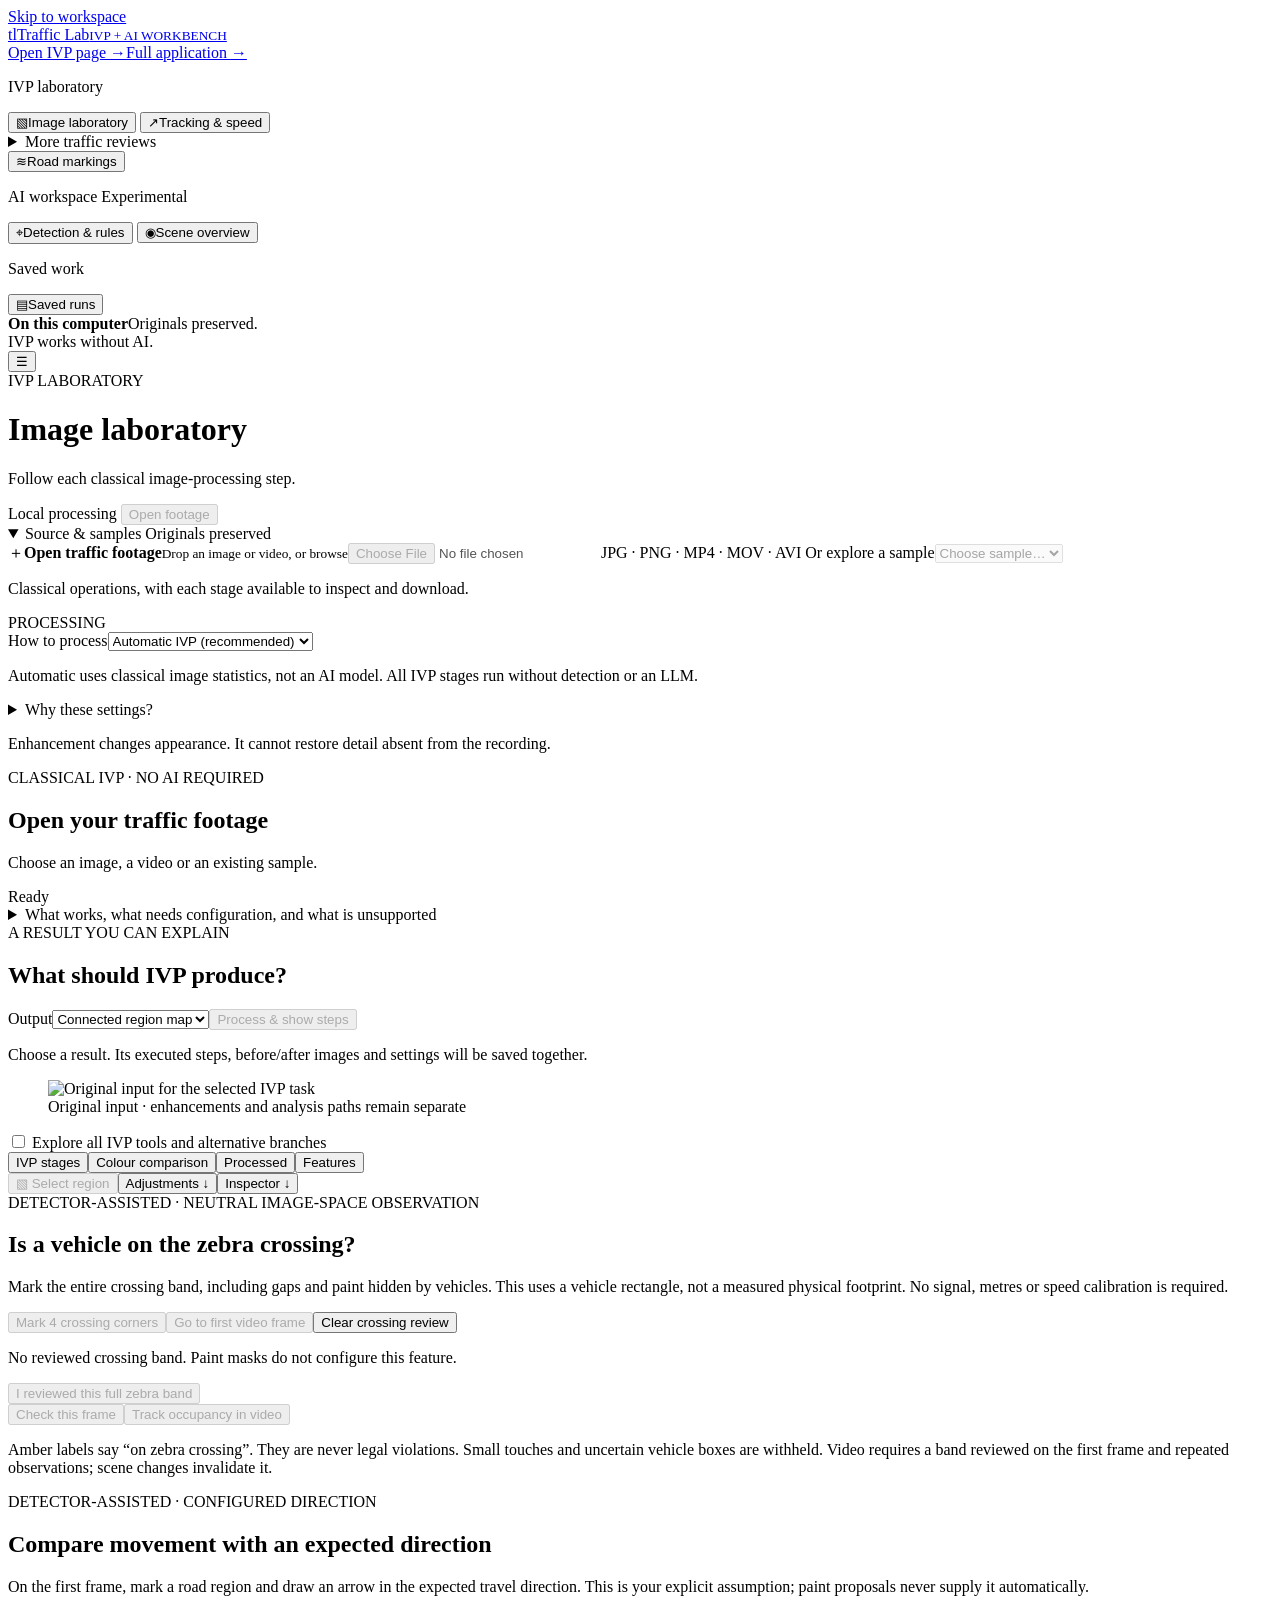
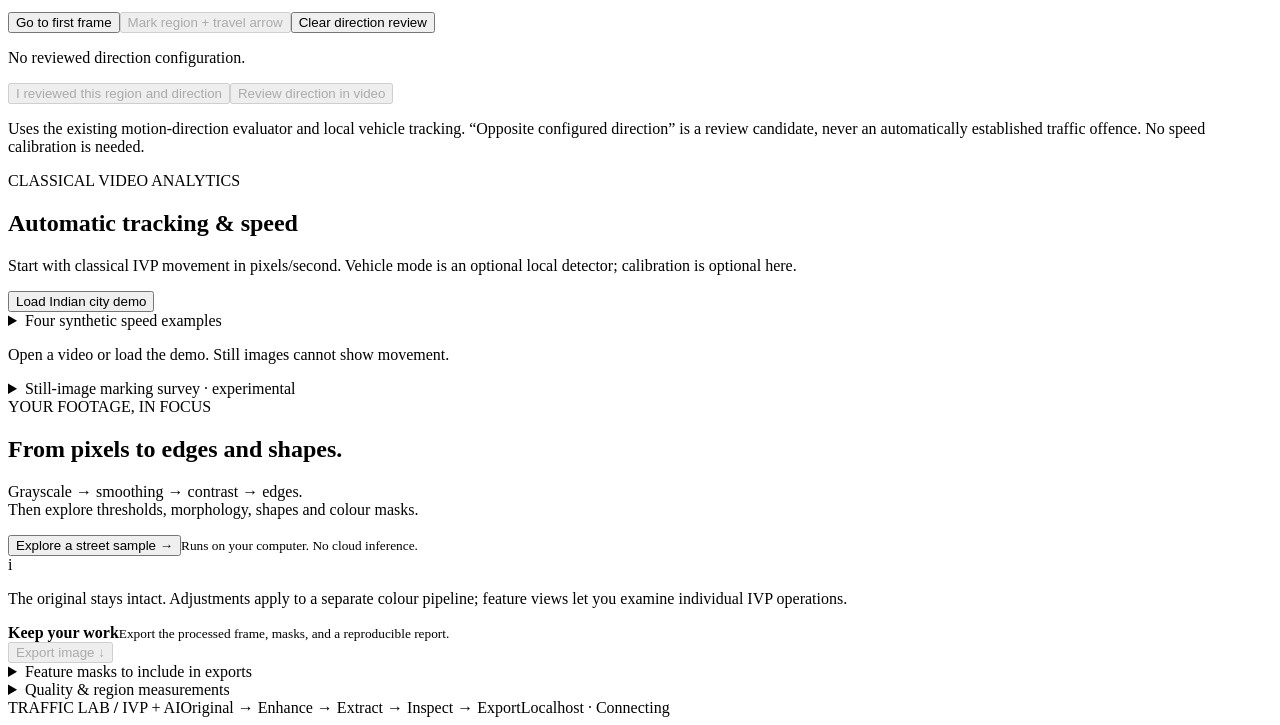
==== web/index.html @ b6690580 "Import existing traffic AI application and shared processing modules Source baseline: hrishike-sh/iv" ====
<!doctype html>
<html lang="en">
<head>
  <meta charset="utf-8"><meta name="viewport" content="width=device-width, initial-scale=1">
  <meta name="traffic-token" content="__REQUEST_TOKEN__">
  <title>Traffic Lab — Image & Video Studio</title>
  <link rel="stylesheet" href="/styles.css"><script src="/ivp_features.js" defer></script><script src="/app.js" defer></script>
</head>
<body data-workbench="lab" data-app-page="full">
<a class="skip-link" href="#tool-title">Skip to workspace</a>
<aside class="app-nav" id="app-nav" aria-label="Feature navigation">
  <a id="app-home-link" class="brand" href="/" aria-label="Traffic Lab home"><span class="brand-mark">tl</span><span>Traffic Lab<small id="app-brand-scope">IVP + AI WORKBENCH</small></span></a>
  <div class="page-switch" aria-label="Application pages"><a id="ivp-page-link" href="/ivp">Open IVP page <span aria-hidden="true">→</span></a><a id="full-page-link" href="/">Full application <span aria-hidden="true">→</span></a></div>
  <nav aria-label="Analysis tools">
    <div class="nav-group"><p>IVP laboratory</p>
      <button id="ivp-workspace" data-workbench="lab" aria-current="page"><span aria-hidden="true">▧</span>Image laboratory</button>
      <button id="tracking-workspace" data-workbench="tracking"><span aria-hidden="true">↗</span>Tracking &amp; speed</button>
      <details id="traffic-review-nav"><summary>More traffic reviews</summary><button id="zebra-workspace" data-workbench="zebra">Zebra occupancy</button><button id="direction-workspace" data-workbench="direction">Direction review</button><button id="red-line-workspace" data-workbench="red_line">Line crossing during red</button><button id="restricted-workspace" data-workbench="restricted_red">Area entry during red</button><button id="speed-review-workspace" data-workbench="speed_review">Calibrated speed review</button><button id="stop-review-workspace" data-workbench="required_stop">Required-stop review</button></details>
      <button id="markings-workspace" data-workbench="markings"><span aria-hidden="true">≋</span>Road markings</button>
    </div>
    <div class="nav-group" data-full-app-only><p>AI workspace <span class="nav-experimental">Experimental</span></p>
      <button id="ai-workspace" data-workbench="detection"><span aria-hidden="true">⌖</span>Detection &amp; rules</button>
      <button id="overview-workspace" data-workbench="overview"><span aria-hidden="true">◉</span>Scene overview</button>
    </div>
    <div class="nav-group"><p>Saved work</p><button id="history-button" data-workbench="library"><span aria-hidden="true">▤</span>Saved runs</button></div>
  </nav>
  <div class="nav-note"><i></i><strong>On this computer</strong><span>Originals preserved.<br>IVP works without AI.</span></div>
</aside>
<header class="masthead">
  <button id="nav-toggle" class="quiet" aria-label="Show feature navigation" aria-controls="app-nav" aria-expanded="false">☰</button>
  <div class="page-heading"><div id="tool-category" class="eyebrow">IVP LABORATORY</div><h1 id="tool-title" tabindex="-1">Image laboratory</h1><p id="tool-description">Follow each classical image-processing step.</p></div>
  <span class="local-badge"><i></i> Local processing</span>
  <button id="open-footage" class="quiet" disabled>Open footage</button>
</header>
<section id="guided-start" class="guided-start" hidden aria-label="Start here">
  <div class="guided-intro"><div class="eyebrow">START HERE</div><h2>What do you want to do?</h2><label for="guided-goal">Choose a task</label><select id="guided-goal"></select><p id="guided-source"></p><div class="guided-actions"><button id="guided-source-change" class="quiet">Choose file or sample</button><button id="guided-example" class="quiet">Try an example</button></div></div>
  <div class="guided-current"><div id="guided-readiness" role="status" aria-live="polite"></div><button id="guided-next" class="primary">Continue</button><button id="guided-recheck" class="quiet" hidden>Recheck local detector</button><p class="hint">4 · Review the result, inspect its steps, then download. “Unknown” means there was not enough evidence.</p></div>
</section>
<section id="guided-error" class="guided-error" hidden role="alert" aria-label="Action needs attention"></section>
<div id="notification" role="status" aria-live="polite" hidden></div>
<div id="job-dock" aria-label="Current processing job"></div>
<main id="workspace" class="studio">
  <aside class="tools" aria-label="Image processing controls">
    <details id="source-picker" class="source-picker" open><summary>Source &amp; samples <span class="muted">Originals preserved</span></summary>
    <label class="upload" id="dropzone"><span class="upload-icon">＋</span><strong>Open traffic footage</strong><small>Drop an image or video, or browse</small><input id="upload" type="file" accept=".jpg,.jpeg,.png,.mp4,.mov,.avi" disabled><span class="formats">JPG · PNG · MP4 · MOV · AVI</span></label>
    <label class="field-label" for="sample">Or explore a sample</label><select id="sample" disabled><option value="">Choose sample…</option></select>
    </details><p id="feature-note" class="feature-note">Classical operations, with each stage available to inspect and download.</p>
    <div id="processing-controls"><div class="section-heading adjustments-heading"><span>PROCESSING</span></div>
    <label for="processing-mode" class="field-label">How to process</label><select id="processing-mode"><option value="automatic">Automatic IVP (recommended)</option><option value="manual">Manual settings</option></select>
    <p class="hint">Automatic uses classical image statistics, not an AI model. All IVP stages run without detection or an LLM.</p>
    <details id="automatic-plan"><summary>Why these settings?</summary><div id="automatic-reasons" class="hint">Open footage to see the selected settings and reasons.</div></details>
    <div id="manual-settings" hidden><div class="section-heading adjustments-heading"><span>02 / ADJUSTMENTS</span><button id="reset" class="text-button">Reset</button></div>
    <label class="field-label" for="preset">Starting point</label><select id="preset"></select>
    <div class="undo-row"><button id="undo" class="quiet" disabled>↶ Undo</button><button id="redo" class="quiet" disabled>↷ Redo</button><span id="settings-label">Original</span></div>
    <div id="controls"></div>
    <details class="settings-files"><summary>Save / load adjustments</summary><button id="save-settings" class="quiet">Download settings</button><label class="import-label">Import settings JSON<input id="import-settings" type="file" accept=".json"></label></details>
    </div><p class="sidebar-note">Enhancement changes appearance. It cannot restore detail absent from the recording.</p></div>
  </aside>
  <section class="editor" aria-label="Image workspace">
    <section id="tracking-empty" class="tracking-empty" hidden aria-labelledby="tracking-empty-title"><div class="eyebrow">VIDEO REQUIRED</div><h2 id="tracking-empty-title">Open a video to track movement</h2><p>A still image cannot provide motion or speed. Open a traffic video, or load the Indian city demo from the tracking controls.</p><button id="tracking-open-video" class="primary" disabled>Open a traffic video</button><small>Your selected image remains available in Image laboratory.</small></section>
    <div class="editor-heading"><div><div class="eyebrow" id="workspace-label">CLASSICAL IVP · NO AI REQUIRED</div><h2 id="media-name">Open your traffic footage</h2><p id="media-meta">Choose an image, a video or an existing sample.</p></div><span id="preview-state" class="status-chip">Ready</span></div>
    <p id="example-note" class="feature-note" role="note" hidden></p>
    <details id="capability-guide" class="capability-guide"><summary>What works, what needs configuration, and what is unsupported</summary>
      <p>Classical IVP is model-free by default. This page also contains explicitly labelled detector-assisted actions; they run only when clicked. This reference table opens no models or jobs.</p>
      <div class="capability-table"><table><thead><tr><th>Result</th><th>Method</th><th>Available scope / prerequisites</th></tr></thead><tbody>
        <tr><td>Enhancement, grayscale, edges, thresholds, connected regions</td><td>Classical IVP</td><td>Implemented for images/video. Stage comparisons show actual processing; regions are unclassified shapes.</td></tr>
        <tr><td>Paint and line candidates</td><td>Classical IVP</td><td>Implemented appearance survey. Shadows, roofs and reflections remain limitations; candidates cannot configure traffic rules.</td></tr>
        <tr><td>Foreground motion, optical flow and image speed</td><td>Classical IVP</td><td>Implemented for video with stable camera context. Foreground regions are not confirmed vehicles. Physical km/h requires measured road calibration.</td></tr>
        <tr><td>Vehicle tracks and zebra occupancy</td><td>Local detector + IVP geometry</td><td>Conditional on installed model. Zebra observations require an explicitly reviewed full band; video needs current registration and repeated observations. Neutral overlap only.</td></tr>
        <tr><td>Helmet / bare-head observations</td><td>Two local models + geometric association</td><td>Use Helmet observations with verified pinned weights. Missing, weak, tiny, conflicting, clipped or shared evidence stays unknown; does not prove riding.</td></tr>
        <tr><td>Configured-direction review</td><td>Vehicle tracks + existing motion evaluator</td><td>Implemented video setup here in Tracking & speed: review a first-frame region and expected-travel arrow. Opposite configured movement is a candidate; legal direction is not inferred.</td></tr>
        <tr><td>Stop, red-context, restricted-zone and speed review</td><td>Vehicle tracks + configured rules</td><td>Existing conditional incident review. Needs applicable reviewed geometry/context; km/h checks need calibration. Configured signal periods are assumptions, not automatic signal recognition.</td></tr>
        <tr><td>Plate reading, phone/seatbelt checks, general parking/lane legality, automatic legal road context</td><td>Unsupported</td><td>No validated implementation or suitable evidence in this project. No enforcement-grade or crowded-Indian-traffic accuracy claim.</td></tr>
      </tbody></table></div><p>Choose the relevant task in Start here. Each task keeps its setup, results and downloads together. <a href="/">Open the full application</a> for the separate broad scene/LLM workspace. Detailed prerequisites and limits are in docs/TRAFFIC_CAPABILITIES.md.</p>
    </details>
    <section id="ivp-focus" class="ivp-focus">
      <div class="eyebrow">A RESULT YOU CAN EXPLAIN</div><h2>What should IVP produce?</h2>
      <div class="ivp-goal-controls"><label for="ivp-goal">Output<select id="ivp-goal"><option value="regions">Connected region map</option><option value="edges">Edge map</option><option value="colour">Colour image</option></select></label><button id="ivp-generate" class="primary" disabled>Process &amp; show steps</button></div>
      <p id="ivp-demo-status" class="hint" role="status">Choose a result. Its executed steps, before/after images and settings will be saved together.</p>
      <figure id="ivp-input-preview"><img id="ivp-input" alt="Original input for the selected IVP task"><figcaption>Original input · enhancements and analysis paths remain separate</figcaption></figure>
      <label class="ivp-explore"><input id="ivp-explore" type="checkbox"> Explore all IVP tools and alternative branches</label>
    </section>
    <section id="ivp-demo-result" class="ivp-demonstration" hidden></section>
    <div class="toolbar"><div class="segmented" aria-label="Preview mode"><button class="active" data-view="stages" aria-pressed="true">IVP stages</button><button data-view="compare" aria-pressed="false">Colour comparison</button><button data-view="processed" aria-pressed="false">Processed</button><button data-view="features" aria-pressed="false">Features</button></div><select id="view-choice" aria-label="Feature or stage" hidden></select><button id="region-tool" class="quiet" aria-pressed="false" disabled>▧ Select region</button><button id="jump-controls" class="quiet compact-nav">Adjustments ↓</button><button id="jump-inspector" class="quiet compact-nav">Inspector ↓</button></div>
    <div id="stage-navigation" class="stage-navigation" hidden><button id="previous-stage" class="quiet">← Previous</button><strong id="stage-title"></strong><button id="next-stage" class="quiet">Next →</button><a id="download-stage">Download stage ↓</a></div><button id="guided-preview-next" class="quiet" hidden>Continue setup</button>
    <div id="stage-branches" class="stage-branches" role="group" aria-label="Processing branches" hidden></div>

    <section id="zebra-task" class="zebra-task">
      <div class="eyebrow">DETECTOR-ASSISTED · NEUTRAL IMAGE-SPACE OBSERVATION</div><h2>Is a vehicle on the zebra crossing?</h2>
      <p>Mark the entire crossing band, including gaps and paint hidden by vehicles. This uses a vehicle rectangle, not a measured physical footprint. No signal, metres or speed calibration is required.</p>
      <div class="survey-actions"><button id="zebra-mark" class="quiet" disabled>Mark 4 crossing corners</button><button id="zebra-first" class="quiet" disabled>Go to first video frame</button><button id="zebra-clear" class="quiet">Clear crossing review</button></div>
      <p id="zebra-status" class="hint" role="status">No reviewed crossing band. Paint masks do not configure this feature.</p>
      <button id="zebra-review" class="quiet" disabled>I reviewed this full zebra band</button>
      <div class="survey-actions"><button id="zebra-frame" class="primary" disabled>Check this frame</button><button id="zebra-video" class="quiet" disabled>Track occupancy in video</button></div>
      <p class="hint">Amber labels say “on zebra crossing”. They are never legal violations. Small touches and uncertain vehicle boxes are withheld. Video requires a band reviewed on the first frame and repeated observations; scene changes invalidate it.</p>
    </section>
    <section id="direction-task" class="zebra-task">
      <div class="eyebrow">DETECTOR-ASSISTED · CONFIGURED DIRECTION</div><h2>Compare movement with an expected direction</h2>
      <p>On the first frame, mark a road region and draw an arrow in the expected travel direction. This is your explicit assumption; paint proposals never supply it automatically.</p>
      <div class="survey-actions"><button id="direction-first" class="quiet">Go to first frame</button><button id="direction-mark" class="quiet" disabled>Mark region + travel arrow</button><button id="direction-clear" class="quiet">Clear direction review</button></div>
      <p id="direction-status" class="hint" role="status">No reviewed direction configuration.</p>
      <div class="survey-actions"><button id="direction-review" class="quiet" disabled>I reviewed this region and direction</button><button id="direction-run" class="primary" disabled>Review direction in video</button></div>
      <p class="hint">Uses the existing motion-direction evaluator and local vehicle tracking. “Opposite configured direction” is a review candidate, never an automatically established traffic offence. No speed calibration is needed.</p>
    </section>
    <section id="motion-task" class="motion-task">
      <div class="eyebrow">CLASSICAL VIDEO ANALYTICS</div><h2>Automatic tracking &amp; speed</h2>
      <p id="motion-intro">Start with classical IVP movement in pixels/second. Vehicle mode is an optional local detector; calibration is optional here.</p>
      <button id="motion-demo" class="quiet">Load Indian city demo</button>
      <details id="synthetic-demo"><summary>Four synthetic speed examples</summary>
        <p class="hint">Rendered test footage with a declared virtual scale. Opening an example only previews it. Setup and processing are separate actions.</p>
        <label>Example<select id="synthetic-choice"><option value="synthetic-speed-v1/videos/green_cross_18.mp4" selected>18 virtual km/h</option><option value="synthetic-speed-v1/videos/speed_equal_30.mp4">30 virtual km/h</option><option value="synthetic-speed-v1/videos/speed_above_36.mp4">36 virtual km/h</option><option value="synthetic-speed-v1/videos/speed_36_recovery_early.mp4">36 virtual km/h · obstruction recovery</option></select></label>
        <label>TEST threshold · virtual km/h<input id="synthetic-threshold" type="number" min="1" max="160" step="0.1" value="30"></label>
        <label class="motion-roi"><input id="synthetic-review" type="checkbox"> Include optional threshold review using vehicle mode</label>
        <div class="survey-actions"><button id="synthetic-open" class="quiet">Open selected example</button><button id="synthetic-apply" class="quiet" disabled>Apply virtual setup &amp; TEST threshold</button></div>
        <p id="synthetic-status" class="hint" role="status">TEST values are not verified legal limits. Open a synthetic example, then apply its setup explicitly. Use the separate tracking button when ready.</p>
      </details>
      <div id="motion-options" hidden>
        <section id="speed-limit-controls" class="speed-limit-controls" hidden>
          <h3>Speed limit · optional display filter</h3>
          <button id="speed-limit-pixel-link" class="quiet" hidden>Open Tracking &amp; speed · px/s available with calibration off</button>
          <label class="motion-roi"><input id="speed-limit-enabled" type="checkbox"> Highlight only tracks above the limit</label>
          <label>Speed limit <span id="speed-limit-unit">· analysis px/s</span><input id="speed-limit-value" type="number" min="0" step="any" placeholder="Enter a positive limit" disabled></label>
          <p id="speed-limit-status" class="hint" role="status"></p>
          <p id="speed-limit-space" class="hint"></p>
          <p class="hint">Strictly above only: equal, below, pending and withheld speeds receive no box or trail. All tracks and measurements remain in the CSV. This is a display preference, not a violation decision. Classical IVP tracks are moving texture regions, not established cars.</p>
        </section>
        <p id="motion-method-help" class="hint">Classical IVP runs without models. Vehicle mode uses the installed local detector only when you start a job.</p><div class="motion-controls"><label>Tracking method<select id="motion-mode"><option value="vehicles">Vehicles · local detector + IVP</option><option value="ivp">Moving texture regions · IVP only</option></select></label><label>Result video<select id="motion-view"><option value="tracks">Full-size tracks &amp; speed</option><option value="stages">Four IVP stages together</option></select></label></div>
        <p id="motion-mode-note" class="hint">Whole-vehicle boxes from the existing local YOLO11s model; ByteTrack identities, IVP camera correction and speed. No LLM. Indian vehicle types are not classified.</p>
        <div class="motion-controls"><label>Counting line<select id="motion-axis"><option value="horizontal">Horizontal · down / up</option><option value="vertical">Vertical · right / left</option></select></label><label>Line position <output id="motion-line-value">65%</output><input id="motion-position" type="range" min="10" max="90" step="1" value="65"></label></div>
        <label class="motion-roi"><input id="motion-use-roi" type="checkbox"> Use the selected region (optional)</label>
        <p id="motion-line-help" class="hint">The amber line is shown on the preview. Analysis starts at frame zero and processes the whole video.</p>
        <details class="target-setup"><summary>Optional: follow one selected texture patch</summary><p class="hint">Select a tight vehicle box on frame zero. Optical flow follows its texture; the tracker stops if features are lost. This target is separate from the road region and automatic blob counts.</p><button id="target-mark" class="quiet">Select vehicle on first frame</button> <button id="target-demo" class="quiet">Follow the sample bus rear</button> <button id="target-clear" class="quiet">Clear target</button><p id="target-status" class="hint">No selected target. Automatic tracking needs no vehicle selection.</p></details><details class="speed-setup"><summary>Speed measurement · calibrate for km/h</summary>
<p>Without calibration, speed is measured in analysis pixels/second. For km/h, mark the four corners of a <strong>measured rectangular patch on the flat road</strong>: far-left → far-right → near-right → near-left. Enter its real width and length; do not guess from the video.</p>
<label class="motion-roi"><input id="speed-enabled" type="checkbox"> Use measured road calibration</label>
<p id="virtual-dimensions-note" class="virtual-dimensions-note" hidden></p>
<div class="motion-controls"><label>Width across road (m)<input id="speed-width" type="number" min="0.1" max="1000" step="0.1" placeholder="Measured width"></label><label>Length along road (m)<input id="speed-length" type="number" min="0.1" max="1000" step="0.1" placeholder="Measured length"></label></div>
<button id="speed-mark" class="quiet">Mark four road corners</button> <button id="speed-clear" class="quiet">Clear calibration</button>
<p id="speed-status" class="hint">No calibration. Region estimates use px/s.</p><p class="hint">Calibrate the road once for all tracks. Only stable tracks inside the marked patch receive km/h estimates. Use a flat road, a near-fixed camera and real-time footage. Slow-motion or time-lapse footage cannot establish real vehicle speed from playback timestamps.</p></details>
<details class="incident-setup"><summary>Incident review · optional detector-assisted checks</summary>
<div id="red-review-steps">
  <fieldset><legend id="red-geometry-title">1 · Place the geometry</legend>
    <p id="red-geometry-help"></p>
    <div class="red-actions"><button id="red-draw" class="primary">Draw on preview</button><button id="red-first" class="quiet">Show first frame</button></div>
    <p id="red-draw-status" class="hint" role="status"></p>
    <div id="red-direction"></div>
    <details><summary>Adjust with numbers instead</summary><p id="red-numeric-help" class="hint">Percentages refer to this frame.</p><div id="red-manual-line" class="red-numeric"></div><div id="red-manual-zone"></div></details>
    <details class="red-example"><summary>Try a safe synthetic walkthrough</summary><p>Open the existing 12-second test clip, place the example geometry, then inspect the preview. Its original configuration is GREEN. Choosing RED here is an explicit TEST override, not a detected signal or real offence.</p><div class="red-actions"><button id="red-example-open" class="quiet">Open synthetic clip</button><button id="red-example-place" class="quiet" disabled>Place example geometry</button></div><p class="hint">The line is at 65% height; the area spans 15–85% across and 65–78% down. This is test geometry, not an exact road-paint boundary. Placement leaves signal context unknown and review unchecked. It does not run analysis.</p></details>
  </fieldset>
  <fieldset><legend>2 · Declare the signal context</legend><p>You supply this information. The app does not detect traffic lights. Unknown is a valid choice; red-dependent conclusions will be withheld.</p><div id="red-condition"></div><div id="red-restriction"></div><details><summary>Signal changes during the clip?</summary><div id="red-timeline"></div><p class="hint">One row per interval: start seconds, end seconds, red / green / unknown. Example: 0, 5, red then 5, 12, green. Intervals replace the whole-clip choice; uncovered times are unknown. Use original video positions.</p></details><p id="red-context-status" class="red-context-status" role="status"></p></fieldset>
  <fieldset><legend>3 · Inspect and confirm</legend><p>Check the first-frame geometry and the context you supplied. Changing either resets your confirmation. Results are review candidates, not proven violations.</p><div id="red-confirm"></div><p class="hint">No road calibration or vehicle-by-vehicle selection is needed. The existing local detector supplies tracks; IVP handles temporal motion and configured geometry.</p></fieldset>
</div>
<p>Review automatic vehicle tracks against rules you configure. A zebra crossing alone is not an offence. Signal conditions are supplied here; the app does not infer them from pixels.</p>
<label class="motion-roi"><input id="incident-enabled" type="checkbox"> Enable incident review</label><label class="motion-roi"><input id="feature-context-confirmed" type="checkbox"> I reviewed this feature’s geometry and applicable context on this source</label>
<button id="incident-frame-zero" class="quiet">Show first frame for setup</button>
<label class="motion-roi"><input id="incident-line" type="checkbox" checked> Review the counting line as a stop boundary</label>
<div class="motion-controls"><label>Line start (%)<input id="incident-start" type="number" min="0" max="98" value="15"></label><label>Line end (%)<input id="incident-end" type="number" min="2" max="100" value="85"></label></div>
<label>Crossing direction<select id="incident-direction"><option value="positive">Positive · down / left</option><option value="negative">Negative · up / right</option><option value="both">Both directions</option></select></label>
<label>Configured condition<select id="incident-condition"><option value="observe">Observe only · no restriction</option><option value="red">Red · this boundary applies to these vehicles</option><option value="green">Green / unrestricted</option><option value="stop_required">Stop required · observed approach</option><option value="unknown">Unknown · withhold conclusion</option></select></label>
<label>Optional condition timeline<textarea id="incident-intervals" rows="3" placeholder="0, 5, red&#10;5, 12, green"></textarea></label><p class="hint">One interval per line: start seconds, end seconds, condition (red, green, observe, stop_required or unknown). Uncovered times are unknown. Leave blank to use one condition for the whole clip.</p>
<label class="motion-roi"><input id="incident-zone" type="checkbox"> Observe entry into a crossing zone</label>
<label>Zone · left, top, right, bottom (%)<input id="incident-zone-rect" value="15, 65, 85, 78"></label>
<label class="motion-roi"><input id="incident-restricted" type="checkbox"> This zone is explicitly restricted during the configured red condition</label>
<label>Stop approach · left, top, right, bottom (%)<input id="incident-approach" value="15, 45, 85, 65"></label>
<p class="hint">Missed-stop review needs an observed entry into this approach and continuous calibrated speed. A stop means at least one second at or below 2 km/h within the approach.</p>
<label><span id="incident-limit-label">Speed threshold (km/h) · optional</span><input id="incident-limit" type="number" min="1" max="160" placeholder="Leave empty to skip speeding review"></label>
<p class="hint">A speeding candidate requires at least 0.5 seconds above your threshold plus a conservative review policy guard of 2 km/h or 5% of the threshold, whichever is larger. Borderline estimates are withheld. This is not a legal tolerance or validated measurement-accuracy bound.</p>
<label class="motion-roi"><input id="incident-calibration-confirmed" type="checkbox"> I confirm the road dimensions and corner placement above</label>
<label class="motion-roi"><input id="incident-real-time" type="checkbox"> Recording is real-time, with original playback timing</label>
<label class="motion-roi"><input id="incident-synthetic" type="checkbox"> Synthetic test footage · dimensions are declared virtual scale</label>
<p id="incident-status" class="hint">Off. Existing tracking and speed analysis are unchanged.</p>
</details>
<button id="motion-run" class="primary">Track automatically &amp; calculate speed</button>
      </div><p id="motion-note" class="hint">Open a video or load the demo. Still images cannot show movement.</p>
    </section>
    <details id="survey-task" class="survey-task"><summary>Still-image marking survey · experimental</summary>
      <div><span class="eyebrow">INDEPENDENT IVP APPLICATION · REVIEW ONLY</span><h2>Survey paint-like road appearance</h2><p>Measure white/yellow candidate coverage, fragment sizes and orientations in a selected patch. Original pixels and classical IVP; no AI model runs. Vehicles and glare can pass. Proposals cannot configure road geometry or incident rules.</p></div>
      <div class="survey-actions"><button id="survey-select" class="quiet">1 · Select road area</button><button id="survey-run" class="primary" disabled>2 · Measure &amp; save survey</button></div>
      <p id="survey-status" class="hint" aria-live="polite">Select road only, excluding vehicles and buildings where possible. For video, this surveys the selected frame.</p>
    </details>
    <div class="viewport" id="viewport">
      <div id="empty-state"><div class="empty-graphic" aria-hidden="true"><span></span><span></span><span></span></div><div class="eyebrow">YOUR FOOTAGE, IN FOCUS</div><h2>From pixels to edges and shapes.</h2><p>Grayscale → smoothing → contrast → edges.<br>Then explore thresholds, morphology, shapes and colour masks.</p><button id="try-sample" class="primary">Explore a street sample <span>→</span></button><small>Runs on your computer. No cloud inference.</small></div>
      <div id="frame" tabindex="0" hidden><img id="base-image" alt="Processed traffic frame" draggable="false"><img id="before-image" alt="Original traffic frame" draggable="false"><div id="wipe-line"></div><div id="region-box" hidden></div><svg id="zebra-overlay" viewBox="0 0 100 100" preserveAspectRatio="none" aria-label="Reviewed crossing band"></svg><svg id="direction-overlay" viewBox="0 0 100 100" preserveAspectRatio="none" aria-label="Reviewed direction region and arrow"></svg><div id="target-box" hidden></div><div id="motion-count-line" hidden></div><svg id="speed-overlay" viewBox="0 0 100 100" preserveAspectRatio="none" aria-label="Measured road calibration"></svg><div class="image-label left" id="original-label">ORIGINAL</div><div class="image-label right" id="processed-label">PROCESSED</div></div>
    </div>
    <div id="compare-control" class="compare-control" hidden><span>Original</span><input id="wipe" type="range" min="0" max="100" value="50" aria-label="Before and after divider"><span>Processed</span></div>
    <div id="video-timeline" class="timeline" hidden><label for="timestamp">Preview position</label><input id="timestamp" type="range" min="0" value="0" step="0.01" aria-describedby="timeline-hint"><output id="time-label">0.00 s</output><p id="timeline-hint" class="hint">Position in the video, in seconds. Changes the preview only; tracking processes the full clip from the start.</p></div>
    <details id="source-playback" class="source-playback" hidden><summary>Play original local video</summary><p class="hint">Original playback only. Preview position selects a frame separately. Playing does not start analysis.</p><video id="source-video" controls playsinline muted preload="metadata" aria-label="Original local video playback"></video></details>
    <div class="concept" id="concept"><span class="concept-icon">i</span><p id="concept-text">The original stays intact. Adjustments apply to a separate colour pipeline; feature views let you examine individual IVP operations.</p></div>
    <section id="motion-result" class="motion-result" hidden aria-live="polite"></section>
    <section id="survey-result" class="survey-result" hidden aria-live="polite"></section>
    <section id="ivp-board" hidden><h2 id="stage-board-title">The IVP pipeline</h2><p class="hint">Each card names its input. Choose a branch above, or use Previous / Next to visit every stage.</p><div id="stage-cards"></div></section>
    <div class="export-bar"><div><strong>Keep your work</strong><small id="export-note">Export the processed frame, masks, and a reproducible report.</small></div><button id="export-frame" class="primary" disabled>Export image <span>↓</span></button><button id="export-video" class="quiet" hidden>Export colour video</button></div>
    <details id="mask-options"><summary>Feature masks to include in exports</summary><div id="mask-list" class="mask-list"></div></details>
    <section id="frame-export-result" class="job-card" hidden aria-live="polite"></section>
    <section id="active-job" class="job-card" hidden aria-live="polite"><div class="row"><strong id="job-title">Processing</strong><button id="cancel-job" class="text-button">Cancel</button><button id="view-job-result" class="quiet" hidden>Open result</button><button id="dismiss-job" class="quiet" aria-label="Dismiss finished job" hidden>Dismiss</button></div><progress id="job-progress" aria-label="Video processing progress" max="1" value="0"></progress><p id="job-message"></p><details id="job-output-options" hidden><summary>Run downloads</summary><div id="job-downloads" class="downloads"></div></details></section>
  </section>
  <aside class="inspector" aria-label="Frame inspector">
    <details id="measurements-disclosure"><summary>Quality &amp; region measurements</summary>
    <div class="section-heading"><span>03 / INSPECT</span><span class="muted">Measured, not guessed</span></div>
    <div class="inspector-tabs"><button data-inspect="quality" class="active">Quality</button><button data-inspect="region">Region</button></div>
    <section id="quality-panel"><h2>Colour-output health</h2><p class="hint">These metrics compare the original and colour export. The selected grayscale or edge stage is a separate analysis view.</p><div id="quality-stats" class="stats"><p class="hint">Measurements appear after opening footage.</p></div><h3>Luminance distribution</h3><svg id="histogram" viewBox="0 0 256 100" role="img" aria-label="Original and processed luminance histogram"></svg><div class="legend"><span class="original-dot">Original</span><span class="processed-dot">Processed</span></div><div id="quality-hints" class="quality-hints"></div><p class="hint footnote">Detail and entropy depend on scene content. Higher values alone do not mean better quality.</p></section>
    <section id="region-panel" hidden><h2>Region inspector</h2><p class="hint">Choose Select region, then drag over the image. Measurements use the same area before and after processing.</p><div id="region-stats"><p class="hint">No region selected.</p></div><button id="clear-region" class="quiet">Clear selection</button><p class="hint footnote">This is an IVP inspection region. It does not define a traffic-rule zone.</p></section>
    <section id="ai-panel" hidden><h2>Local intelligence</h2><p class="hint">Two tools, different jobs.</p><article class="ai-option"><span class="tag">DETECTION</span><h3>Road users & rule evidence</h3><p>Find objects and evaluate available evidence. Motion checks require video.</p><button id="analyse" class="primary" disabled>Run detection</button></article><article class="ai-option"><span class="tag">OPTIONAL LOCAL OVERVIEW</span><h3>Visible feature categories</h3><p>Qwen3-VL checks the original frame on this computer using the existing CPU runtime. Simple controls took 33–40 seconds; startup is limited to 30 seconds and inference to 60. You can continue IVP work while it runs.</p><p class="hint">A small, unverified category overview. No text reading, positions, speeds or traffic-rule decisions are produced.</p><button id="review" class="quiet" disabled>Review frame</button><button id="review-cancel" class="quiet" hidden>Cancel overview</button><p id="review-status" class="hint" role="status"></p><div id="review-output" aria-live="polite"></div></article><p class="hint footnote">Experimental: cyan boxes are detections; green boxes are reported events. Model categories and unresolved scene context require visual review.</p></section>
    </details>
  </aside>
</main>
<main id="library" class="library" hidden><div class="library-heading"><div class="eyebrow">YOUR WORK</div><h1>Saved runs</h1><p>Processing records, results, and the settings behind them.</p><button id="back-workspace" class="quiet">← Back to workspace</button></div><div class="library-filters"><input id="run-search" type="search" placeholder="Search source filename or run ID" aria-label="Search saved runs"><select id="run-filter" aria-label="Run status"><option value="">All statuses</option><option>complete</option><option>running</option><option>queued</option><option>encoding</option><option>failed</option><option>cancelled</option><option>interrupted</option></select><button id="refresh-runs" class="quiet">Refresh</button></div><p id="library-summary" class="hint" role="status"></p><div id="runs"></div><button id="library-more" class="quiet" hidden>Load older results</button></main>
<dialog id="result-dialog"><div class="row"><h2 id="result-title">Saved result</h2><button id="close-result" class="quiet" aria-label="Close result">Close ×</button></div><div id="result-body"></div></dialog>
<section id="course-units" class="course-units" aria-label="Course units and topics for this feature"></section>
<footer><span>TRAFFIC LAB <b>/</b> <span id="app-footer-scope">IVP + AI</span></span><span>Original → Enhance → Extract → Inspect → Export</span><span>Localhost · <span id="connection">Connecting</span></span></footer>
</body></html>
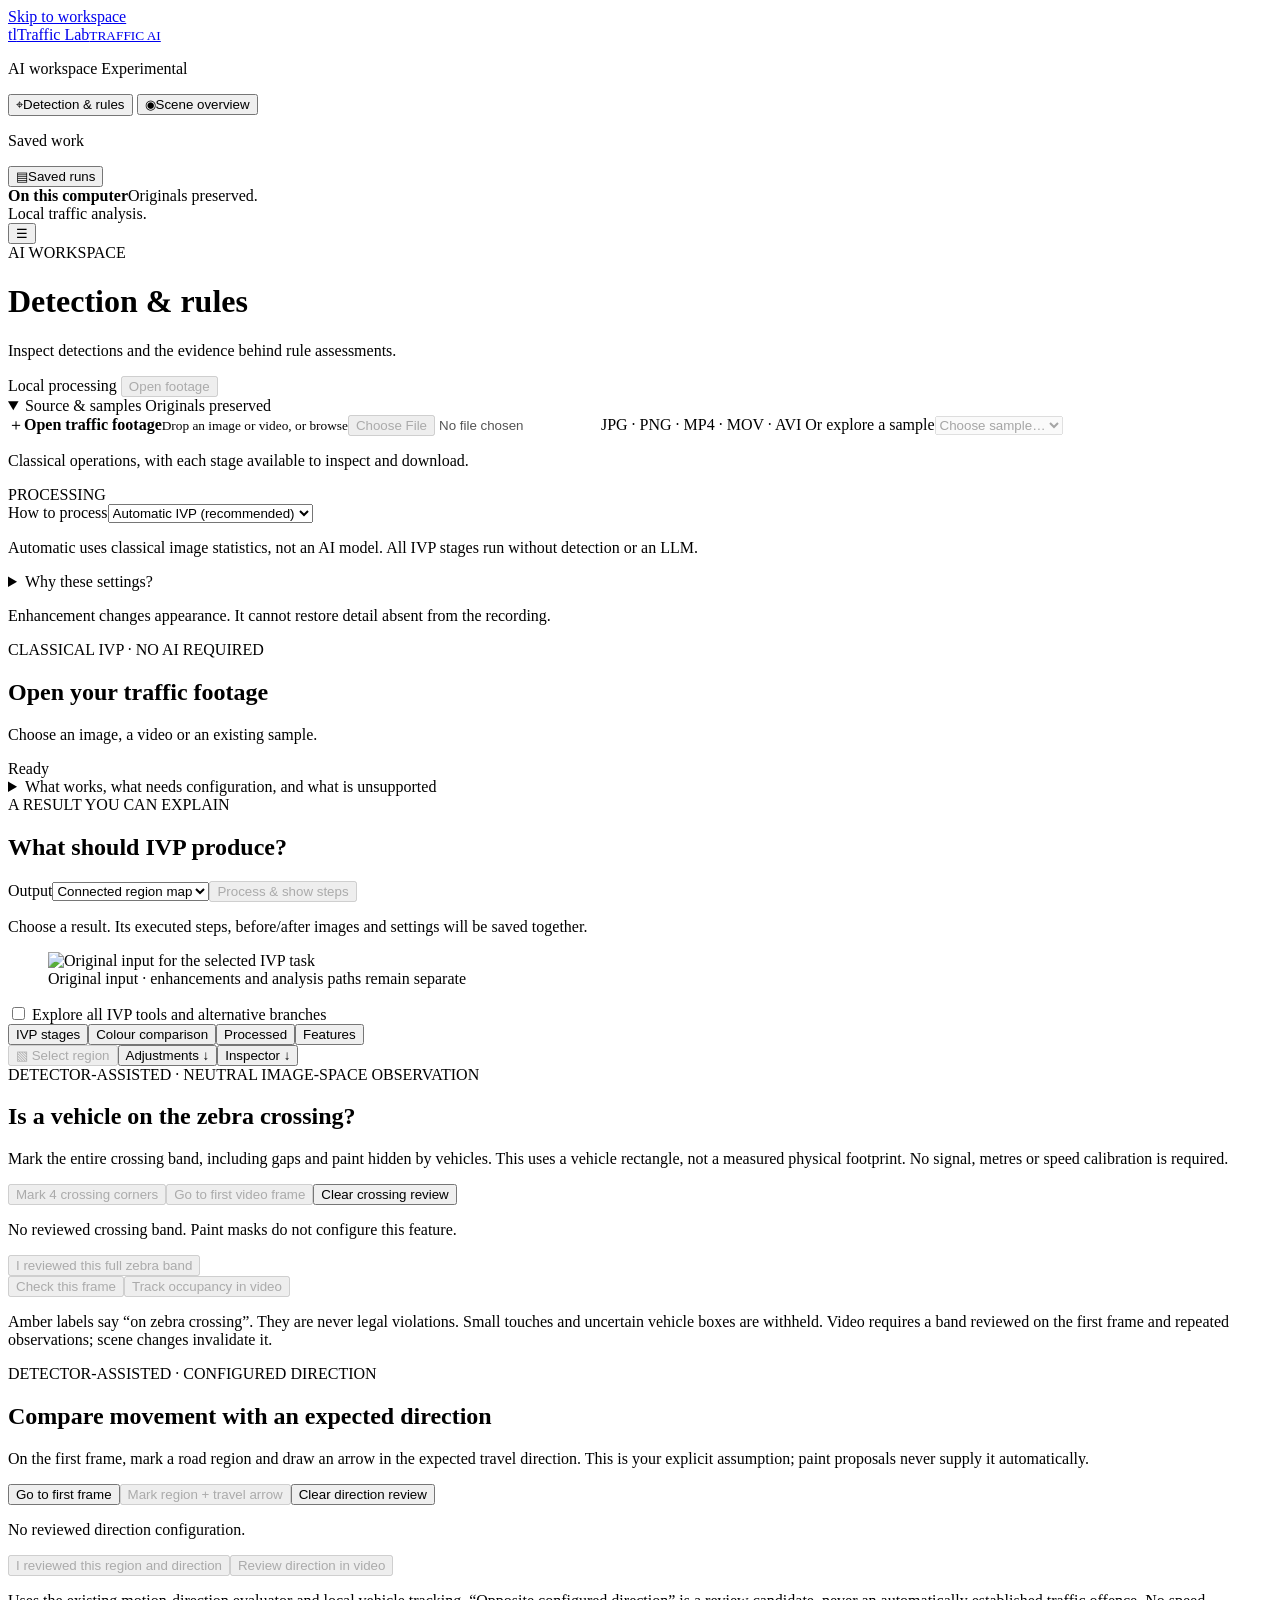
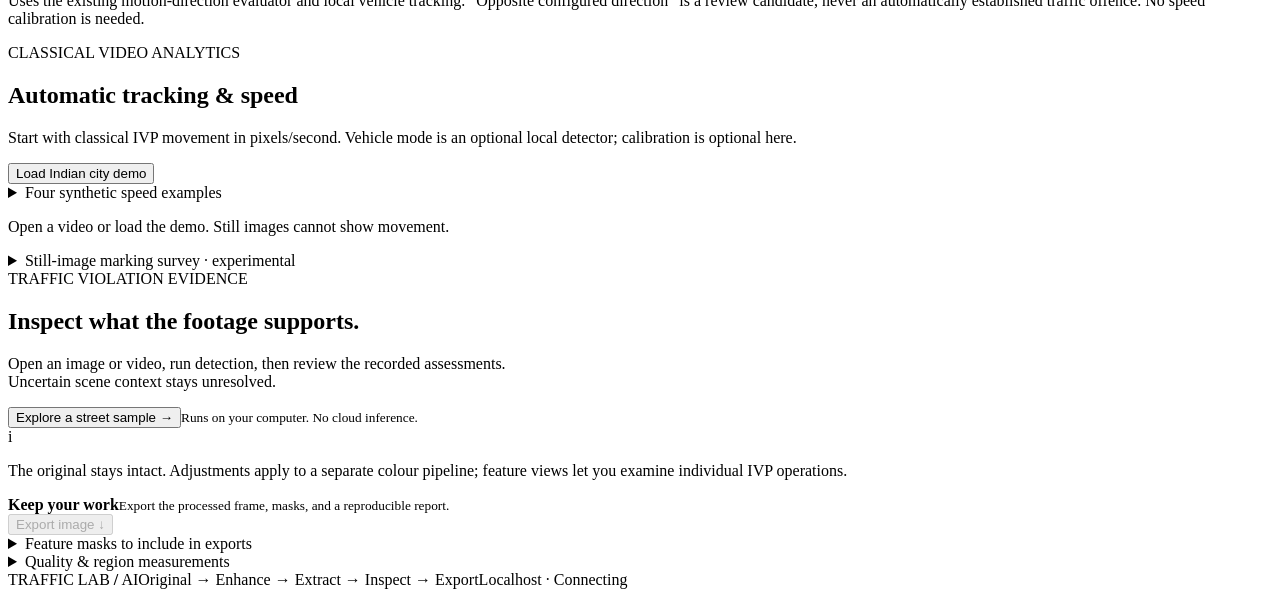
==== commit 2c88f791: "Separate AI navigation, runtime and validation from the IVP application" ====
--- a/web/index.html
+++ b/web/index.html
@@ -3,17 +3,17 @@
 <head>
   <meta charset="utf-8"><meta name="viewport" content="width=device-width, initial-scale=1">
   <meta name="traffic-token" content="__REQUEST_TOKEN__">
-  <title>Traffic Lab — Image & Video Studio</title>
+  <title>AI Sem 5 - Traffic Analysis</title>
   <link rel="stylesheet" href="/styles.css"><script src="/ivp_features.js" defer></script><script src="/app.js" defer></script>
 </head>
-<body data-workbench="lab" data-app-page="full">
+<body data-workbench="detection" data-app-page="full">
 <a class="skip-link" href="#tool-title">Skip to workspace</a>
 <aside class="app-nav" id="app-nav" aria-label="Feature navigation">
-  <a id="app-home-link" class="brand" href="/" aria-label="Traffic Lab home"><span class="brand-mark">tl</span><span>Traffic Lab<small id="app-brand-scope">IVP + AI WORKBENCH</small></span></a>
-  <div class="page-switch" aria-label="Application pages"><a id="ivp-page-link" href="/ivp">Open IVP page <span aria-hidden="true">→</span></a><a id="full-page-link" href="/">Full application <span aria-hidden="true">→</span></a></div>
+  <a id="app-home-link" class="brand" href="/" aria-label="Traffic Lab home"><span class="brand-mark">tl</span><span>Traffic Lab<small id="app-brand-scope">TRAFFIC AI</small></span></a>
+  <div class="page-switch" hidden aria-label="Application pages"><a id="ivp-page-link" href="/ivp">Open IVP page <span aria-hidden="true">→</span></a><a id="full-page-link" href="/">Full application <span aria-hidden="true">→</span></a></div>
   <nav aria-label="Analysis tools">
-    <div class="nav-group"><p>IVP laboratory</p>
-      <button id="ivp-workspace" data-workbench="lab" aria-current="page"><span aria-hidden="true">▧</span>Image laboratory</button>
+    <div class="nav-group" hidden><p>Shared processing tools</p>
+      <button id="ivp-workspace" data-workbench="detection" aria-current="page"><span aria-hidden="true">▧</span>Image laboratory</button>
       <button id="tracking-workspace" data-workbench="tracking"><span aria-hidden="true">↗</span>Tracking &amp; speed</button>
       <details id="traffic-review-nav"><summary>More traffic reviews</summary><button id="zebra-workspace" data-workbench="zebra">Zebra occupancy</button><button id="direction-workspace" data-workbench="direction">Direction review</button><button id="red-line-workspace" data-workbench="red_line">Line crossing during red</button><button id="restricted-workspace" data-workbench="restricted_red">Area entry during red</button><button id="speed-review-workspace" data-workbench="speed_review">Calibrated speed review</button><button id="stop-review-workspace" data-workbench="required_stop">Required-stop review</button></details>
       <button id="markings-workspace" data-workbench="markings"><span aria-hidden="true">≋</span>Road markings</button>
@@ -24,11 +24,11 @@
     </div>
     <div class="nav-group"><p>Saved work</p><button id="history-button" data-workbench="library"><span aria-hidden="true">▤</span>Saved runs</button></div>
   </nav>
-  <div class="nav-note"><i></i><strong>On this computer</strong><span>Originals preserved.<br>IVP works without AI.</span></div>
+  <div class="nav-note"><i></i><strong>On this computer</strong><span>Originals preserved.<br>Local traffic analysis.</span></div>
 </aside>
 <header class="masthead">
   <button id="nav-toggle" class="quiet" aria-label="Show feature navigation" aria-controls="app-nav" aria-expanded="false">☰</button>
-  <div class="page-heading"><div id="tool-category" class="eyebrow">IVP LABORATORY</div><h1 id="tool-title" tabindex="-1">Image laboratory</h1><p id="tool-description">Follow each classical image-processing step.</p></div>
+  <div class="page-heading"><div id="tool-category" class="eyebrow">AI WORKSPACE</div><h1 id="tool-title" tabindex="-1">Detection &amp; rules</h1><p id="tool-description">Inspect detections and the evidence behind rule assessments.</p></div>
   <span class="local-badge"><i></i> Local processing</span>
   <button id="open-footage" class="quiet" disabled>Open footage</button>
 </header>
@@ -178,7 +178,7 @@
       <p id="survey-status" class="hint" aria-live="polite">Select road only, excluding vehicles and buildings where possible. For video, this surveys the selected frame.</p>
     </details>
     <div class="viewport" id="viewport">
-      <div id="empty-state"><div class="empty-graphic" aria-hidden="true"><span></span><span></span><span></span></div><div class="eyebrow">YOUR FOOTAGE, IN FOCUS</div><h2>From pixels to edges and shapes.</h2><p>Grayscale → smoothing → contrast → edges.<br>Then explore thresholds, morphology, shapes and colour masks.</p><button id="try-sample" class="primary">Explore a street sample <span>→</span></button><small>Runs on your computer. No cloud inference.</small></div>
+      <div id="empty-state"><div class="empty-graphic" aria-hidden="true"><span></span><span></span><span></span></div><div class="eyebrow">TRAFFIC VIOLATION EVIDENCE</div><h2>Inspect what the footage supports.</h2><p>Open an image or video, run detection, then review the recorded assessments.<br>Uncertain scene context stays unresolved.</p><button id="try-sample" class="primary">Explore a street sample <span>→</span></button><small>Runs on your computer. No cloud inference.</small></div>
       <div id="frame" tabindex="0" hidden><img id="base-image" alt="Processed traffic frame" draggable="false"><img id="before-image" alt="Original traffic frame" draggable="false"><div id="wipe-line"></div><div id="region-box" hidden></div><svg id="zebra-overlay" viewBox="0 0 100 100" preserveAspectRatio="none" aria-label="Reviewed crossing band"></svg><svg id="direction-overlay" viewBox="0 0 100 100" preserveAspectRatio="none" aria-label="Reviewed direction region and arrow"></svg><div id="target-box" hidden></div><div id="motion-count-line" hidden></div><svg id="speed-overlay" viewBox="0 0 100 100" preserveAspectRatio="none" aria-label="Measured road calibration"></svg><div class="image-label left" id="original-label">ORIGINAL</div><div class="image-label right" id="processed-label">PROCESSED</div></div>
     </div>
     <div id="compare-control" class="compare-control" hidden><span>Original</span><input id="wipe" type="range" min="0" max="100" value="50" aria-label="Before and after divider"><span>Processed</span></div>
@@ -199,12 +199,12 @@
     <div class="inspector-tabs"><button data-inspect="quality" class="active">Quality</button><button data-inspect="region">Region</button></div>
     <section id="quality-panel"><h2>Colour-output health</h2><p class="hint">These metrics compare the original and colour export. The selected grayscale or edge stage is a separate analysis view.</p><div id="quality-stats" class="stats"><p class="hint">Measurements appear after opening footage.</p></div><h3>Luminance distribution</h3><svg id="histogram" viewBox="0 0 256 100" role="img" aria-label="Original and processed luminance histogram"></svg><div class="legend"><span class="original-dot">Original</span><span class="processed-dot">Processed</span></div><div id="quality-hints" class="quality-hints"></div><p class="hint footnote">Detail and entropy depend on scene content. Higher values alone do not mean better quality.</p></section>
     <section id="region-panel" hidden><h2>Region inspector</h2><p class="hint">Choose Select region, then drag over the image. Measurements use the same area before and after processing.</p><div id="region-stats"><p class="hint">No region selected.</p></div><button id="clear-region" class="quiet">Clear selection</button><p class="hint footnote">This is an IVP inspection region. It does not define a traffic-rule zone.</p></section>
-    <section id="ai-panel" hidden><h2>Local intelligence</h2><p class="hint">Two tools, different jobs.</p><article class="ai-option"><span class="tag">DETECTION</span><h3>Road users & rule evidence</h3><p>Find objects and evaluate available evidence. Motion checks require video.</p><button id="analyse" class="primary" disabled>Run detection</button></article><article class="ai-option"><span class="tag">OPTIONAL LOCAL OVERVIEW</span><h3>Visible feature categories</h3><p>Qwen3-VL checks the original frame on this computer using the existing CPU runtime. Simple controls took 33–40 seconds; startup is limited to 30 seconds and inference to 60. You can continue IVP work while it runs.</p><p class="hint">A small, unverified category overview. No text reading, positions, speeds or traffic-rule decisions are produced.</p><button id="review" class="quiet" disabled>Review frame</button><button id="review-cancel" class="quiet" hidden>Cancel overview</button><p id="review-status" class="hint" role="status"></p><div id="review-output" aria-live="polite"></div></article><p class="hint footnote">Experimental: cyan boxes are detections; green boxes are reported events. Model categories and unresolved scene context require visual review.</p></section>
+    <section id="ai-panel" hidden><h2>Local intelligence</h2><p class="hint">Two tools, different jobs.</p><article class="ai-option"><span class="tag">DETECTION</span><h3>Road users & rule evidence</h3><p>Find objects and evaluate available evidence. Motion checks require video.</p><button id="analyse" class="primary" disabled>Run detection</button></article><article class="ai-option"><span class="tag">OPTIONAL LOCAL OVERVIEW</span><h3>Visible feature categories</h3><p>Qwen3-VL checks the original frame using a separately configured local CPU runtime. Startup is limited to 30 seconds and inference to 60. You can continue detection work while it runs.</p><p class="hint">A small, unverified category overview. No text reading, positions, speeds or traffic-rule decisions are produced.</p><button id="review" class="quiet" disabled>Review frame</button><button id="review-cancel" class="quiet" hidden>Cancel overview</button><p id="review-status" class="hint" role="status"></p><div id="review-output" aria-live="polite"></div></article><p class="hint footnote">Experimental: cyan boxes are detections; green boxes are reported events. Model categories and unresolved scene context require visual review.</p></section>
     </details>
   </aside>
 </main>
 <main id="library" class="library" hidden><div class="library-heading"><div class="eyebrow">YOUR WORK</div><h1>Saved runs</h1><p>Processing records, results, and the settings behind them.</p><button id="back-workspace" class="quiet">← Back to workspace</button></div><div class="library-filters"><input id="run-search" type="search" placeholder="Search source filename or run ID" aria-label="Search saved runs"><select id="run-filter" aria-label="Run status"><option value="">All statuses</option><option>complete</option><option>running</option><option>queued</option><option>encoding</option><option>failed</option><option>cancelled</option><option>interrupted</option></select><button id="refresh-runs" class="quiet">Refresh</button></div><p id="library-summary" class="hint" role="status"></p><div id="runs"></div><button id="library-more" class="quiet" hidden>Load older results</button></main>
 <dialog id="result-dialog"><div class="row"><h2 id="result-title">Saved result</h2><button id="close-result" class="quiet" aria-label="Close result">Close ×</button></div><div id="result-body"></div></dialog>
 <section id="course-units" class="course-units" aria-label="Course units and topics for this feature"></section>
-<footer><span>TRAFFIC LAB <b>/</b> <span id="app-footer-scope">IVP + AI</span></span><span>Original → Enhance → Extract → Inspect → Export</span><span>Localhost · <span id="connection">Connecting</span></span></footer>
+<footer><span>TRAFFIC LAB <b>/</b> <span id="app-footer-scope">AI</span></span><span>Original → Enhance → Extract → Inspect → Export</span><span>Localhost · <span id="connection">Connecting</span></span></footer>
 </body></html>
